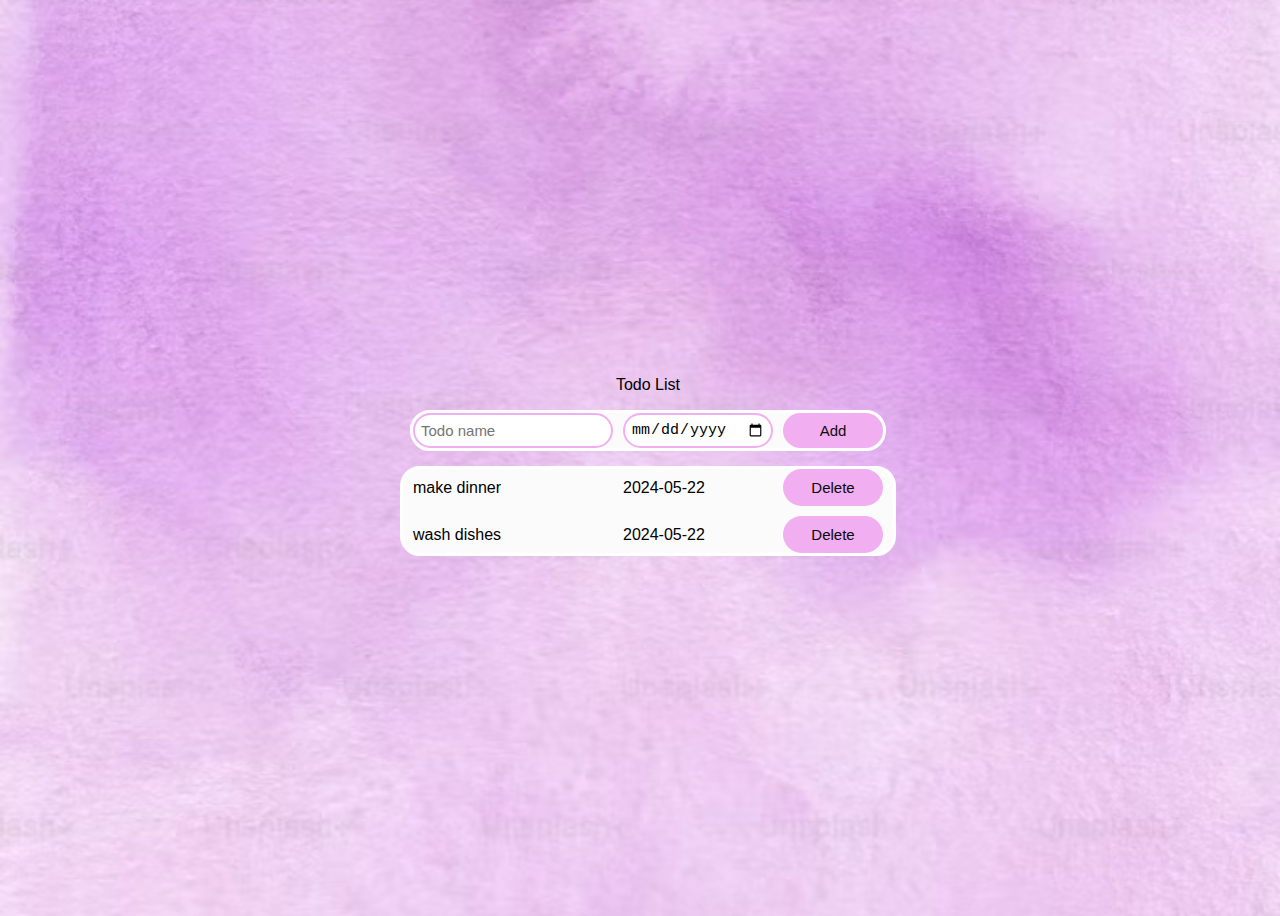
==== todolist.html @ ef3d190f "Add files via upload" ====
<!DOCTYPE html>
<html>
  <head>
    <title> Todo List</title>
    <link rel="stylesheet" href="todolist.css">
  </head>
  <body>
    <p class="header">Todo List</p>

    <div class="todo-input-grid">
      <input class="js-name-input name-input" placeholder="Todo name">
      <input type="date" class="js-due-date-input due-date-input" >  
      <button class="add-todo-button js-add-todo-button">Add</button>
    </div>
  
  <div class="js-todo-list todo-grid"></div>

  <script src="todolist.js"></script>
  </body>
</html>
---- todolist.css ----
body{
  font-family:arial;
}
.todo-grid,
.todo-input-grid{
  display:grid;
  grid-template-columns:200px 150px 100px;
  column-gap:10px;
  row-gap: 10px;
  align-items:center;
  border-color: white;
  border-style: solid;
  border-radius: 20px;
  background-color: rgb(252, 251, 252);
}
.todo-input-grid{
  margin-bottom:15px;
  align-items:stretch;
}
.todo-grid{
  padding-left: 10px;
  padding-right: 10px;
}
.name-input, .due-date-input{
  font-size:15px;
  padding:6px;
  border-radius: 20px;
  border-color: rgb(241, 174, 241);
  border-style: solid;
}
.add-todo-button{
  background-color:rgb(241, 174, 241);
  color:rgb(15, 15, 15);
  border:none;
  font-size:15px;
  cursor:pointer;
  border-radius: 20px;
}
.delete-todo-button{
  background-color:rgb(241, 174, 241);
  color:rgb(10, 10, 10);
  border:none;
  font-size:15px;
  cursor:pointer;
  padding-top: 10px;
  padding-bottom:10px;
  border-radius: 20px;
}

body{
  width:100%;
  min-height:100vh;
  background-image: url(premium_photo-1675874973165-2c875c9ed382.avif);
  background-size: cover;
  background-position: center;
  background-repeat: no-repeat;
  display:flex;
  justify-content: center;
  align-items: center;
  flex-direction: column;
}
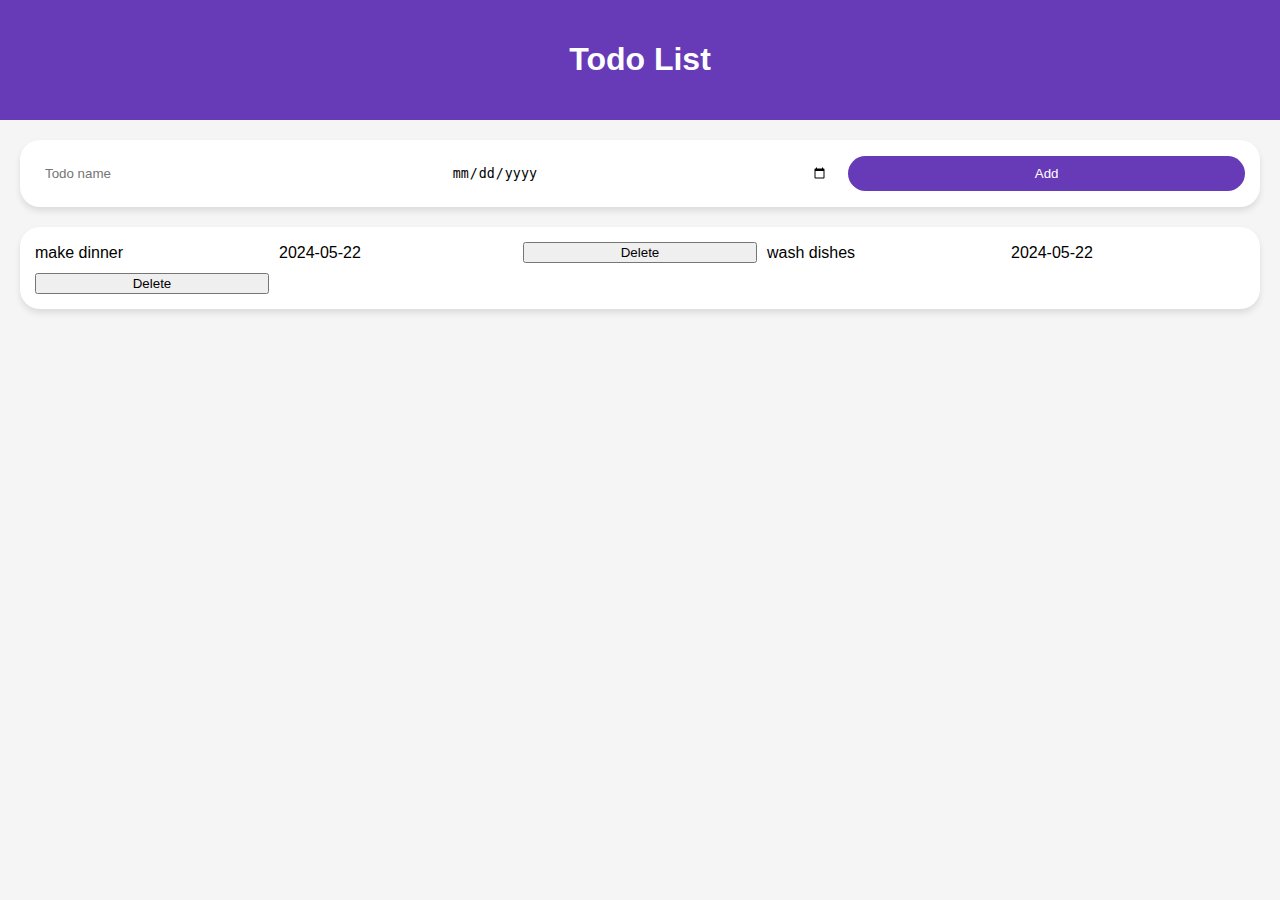
==== commit 5c2370a7: "Update todolist.html" ====
--- a/todolist.html
+++ b/todolist.html
@@ -1,12 +1,16 @@
 <!DOCTYPE html>
 <html>
   <head>
+    <meta charset="UTF-8">
+    <meta name="viewport" content="width-device-width, initial-scale=1.0">
     <title> Todo List</title>
     <link rel="stylesheet" href="todolist.css">
   </head>
   <body>
-    <p class="header">Todo List</p>
-
+    <header>
+      <h1 class="header">Todo List</h1>
+    </header>
+    <main>
     <div class="todo-input-grid">
       <input class="js-name-input name-input" placeholder="Todo name">
       <input type="date" class="js-due-date-input due-date-input" >  
@@ -14,7 +18,7 @@
     </div>
   
   <div class="js-todo-list todo-grid"></div>
-
+  </main>
   <script src="todolist.js"></script>
   </body>
-</html>+</html>
--- a/todolist.css
+++ b/todolist.css
@@ -1,61 +1,66 @@
-body{
-  font-family:arial;
+body {
+  font-family: Arial, sans-serif;
+  margin: 0;
+  padding: 0;
+  background-color: #f5f5f5;
 }
-.todo-grid,
-.todo-input-grid{
-  display:grid;
-  grid-template-columns:200px 150px 100px;
-  column-gap:10px;
-  row-gap: 10px;
-  align-items:center;
-  border-color: white;
-  border-style: solid;
+
+header {
+  background-color: #673ab7;
+  color: #fff;
+  text-align: center;
+  padding: 20px 0;
+}
+
+main {
+  padding: 20px;
+}
+
+.todo-input-grid,
+.todo-grid {
+  display: grid;
+  grid-auto-rows: auto;
+  grid-template-columns: repeat(auto-fit, minmax(200px, 1fr));
+  grid-gap: 10px;
+  align-items: center;
   border-radius: 20px;
-  background-color: rgb(252, 251, 252);
+  background-color: #fff;
+  padding: 15px;
+  box-shadow: 0 4px 6px rgba(0, 0, 0, 0.1);
 }
-.todo-input-grid{
-  margin-bottom:15px;
-  align-items:stretch;
-}
-.todo-grid{
-  padding-left: 10px;
-  padding-right: 10px;
-}
-.name-input, .due-date-input{
-  font-size:15px;
-  padding:6px;
-  border-radius: 20px;
-  border-color: rgb(241, 174, 241);
-  border-style: solid;
-}
-.add-todo-button{
-  background-color:rgb(241, 174, 241);
-  color:rgb(15, 15, 15);
-  border:none;
-  font-size:15px;
-  cursor:pointer;
-  border-radius: 20px;
-}
-.delete-todo-button{
-  background-color:rgb(241, 174, 241);
-  color:rgb(10, 10, 10);
-  border:none;
-  font-size:15px;
-  cursor:pointer;
-  padding-top: 10px;
-  padding-bottom:10px;
+
+.todo-input-grid input,
+.add-todo-button {
+  padding: 10px;
+  border: none;
   border-radius: 20px;
 }
 
-body{
-  width:100%;
-  min-height:100vh;
-  background-image: url(premium_photo-1675874973165-2c875c9ed382.avif);
-  background-size: cover;
-  background-position: center;
-  background-repeat: no-repeat;
-  display:flex;
-  justify-content: center;
+.add-todo-button {
+  background-color: #673ab7;
+  color: #fff;
+  cursor: pointer;
+}
+
+.js-todo-list {
+  margin-top: 20px;
+}
+
+.todo-item {
+  display: flex;
+  justify-content: space-between;
   align-items: center;
-  flex-direction: column;
-}+  padding: 10px;
+  background-color: #f9f9f9;
+  border-radius: 10px;
+  margin-bottom: 10px;
+}
+
+.todo-item button {
+  background-color: #f44336;
+  color: #fff;
+  border: none;
+  padding: 5px 10px;
+  border-radius: 5px;
+  cursor: pointer;
+}
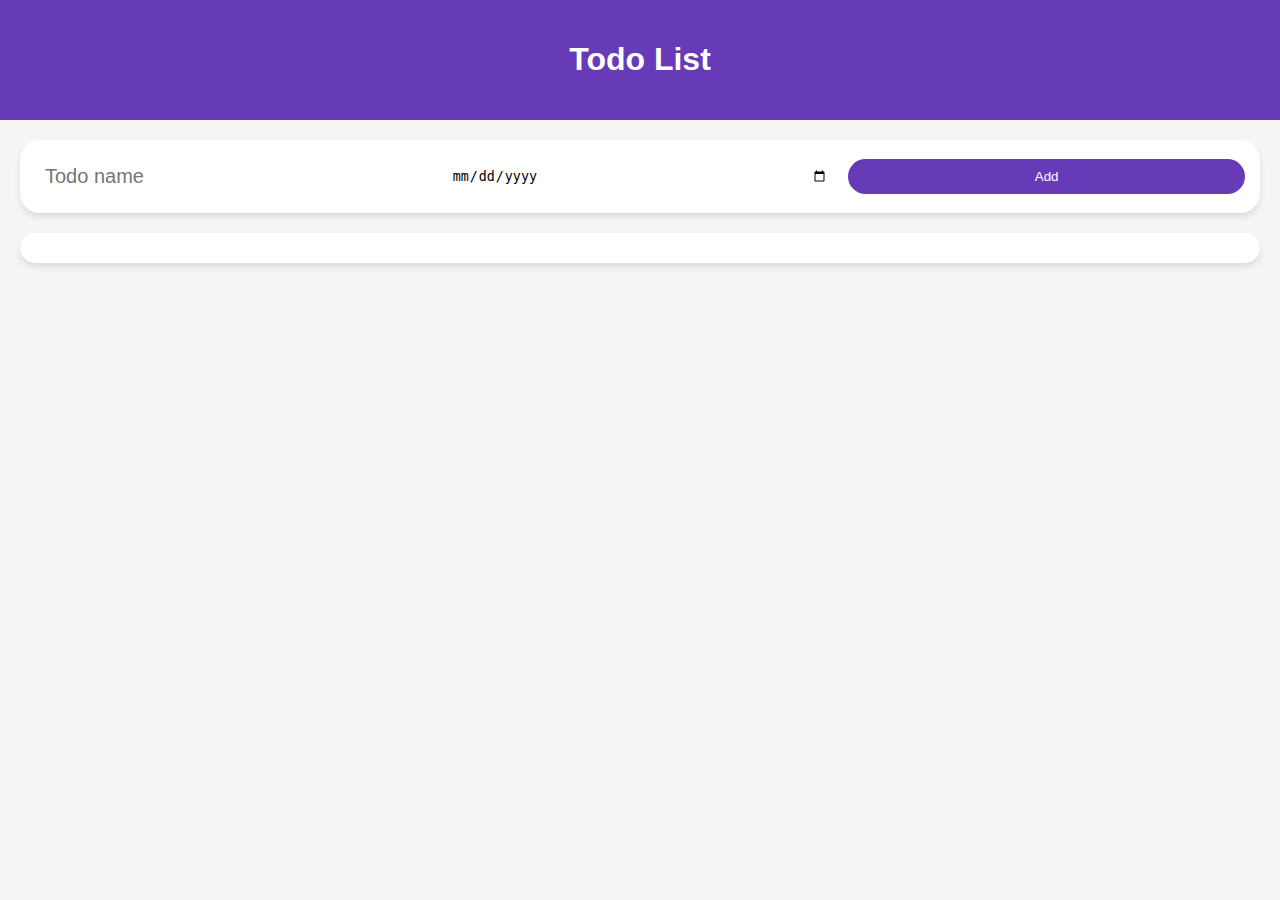
==== commit f6f07b27: "Update todolist.html" ====
--- a/todolist.html
+++ b/todolist.html
@@ -13,7 +13,7 @@
     <main>
     <div class="todo-input-grid">
       <input class="js-name-input name-input" placeholder="Todo name">
-      <input type="date" class="js-due-date-input due-date-input" >  
+      <input type="date" placeholder="Due Date" class="js-due-date-input due-date-input" >  
       <button class="add-todo-button js-add-todo-button">Add</button>
     </div>
   
--- a/todolist.css
+++ b/todolist.css
@@ -14,6 +14,10 @@
 
 main {
   padding: 20px;
+}
+
+.name-input {
+  font-size: 20px;
 }
 
 .todo-input-grid,
